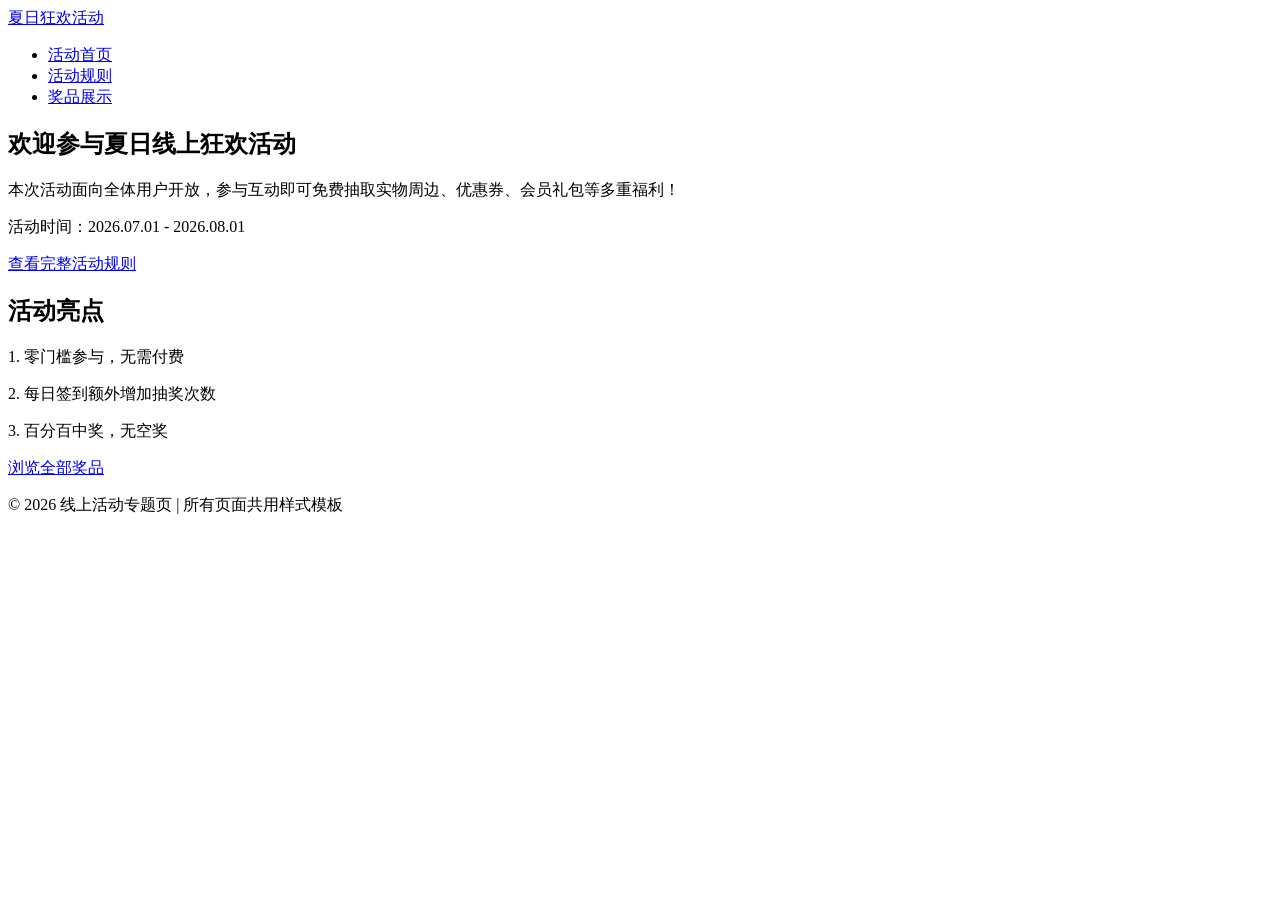
==== index.html @ 119185fd "Add files via upload" ====
<!DOCTYPE html>
<html lang="zh-CN">
<head>
    <meta charset="UTF-8">
    <!-- 移动端自适应 -->
    <meta name="viewport" content="width=device-width, initial-scale=1.0">
    <title>活动首页 - 线上主题活动</title>
    <!-- 引入公共样式 -->
    <link rel="stylesheet" href="./css/style.css">
</head>
<body>
    <!-- 导航栏（所有页面统一复制这段） -->
    <header>
        <div class="nav-wrap">
            <a href="index.html" class="logo">夏日狂欢活动</a>
            <ul class="nav-list">
                <li><a href="index.html" class="active">活动首页</a></li>
                <li><a href="page1.html">活动规则</a></li>
                <li><a href="page2.html">奖品展示</a></li>
            </ul>
        </div>
    </header>

    <!-- 首页主体内容 -->
    <main class="container">
        <div class="card">
            <h2>欢迎参与夏日线上狂欢活动</h2>
            <p>本次活动面向全体用户开放，参与互动即可免费抽取实物周边、优惠券、会员礼包等多重福利！</p>
            <p>活动时间：2026.07.01 - 2026.08.01</p>
            <a href="page1.html" class="btn">查看完整活动规则</a>
        </div>

        <div class="card">
            <h2>活动亮点</h2>
            <p>1. 零门槛参与，无需付费</p>
            <p>2. 每日签到额外增加抽奖次数</p>
            <p>3. 百分百中奖，无空奖</p>
            <a href="page2.html" class="btn">浏览全部奖品</a>
        </div>
    </main>

    <!-- 统一页脚 -->
    <footer>
        <p>© 2026 线上活动专题页 | 所有页面共用样式模板</p>
    </footer>
</body>
</html>
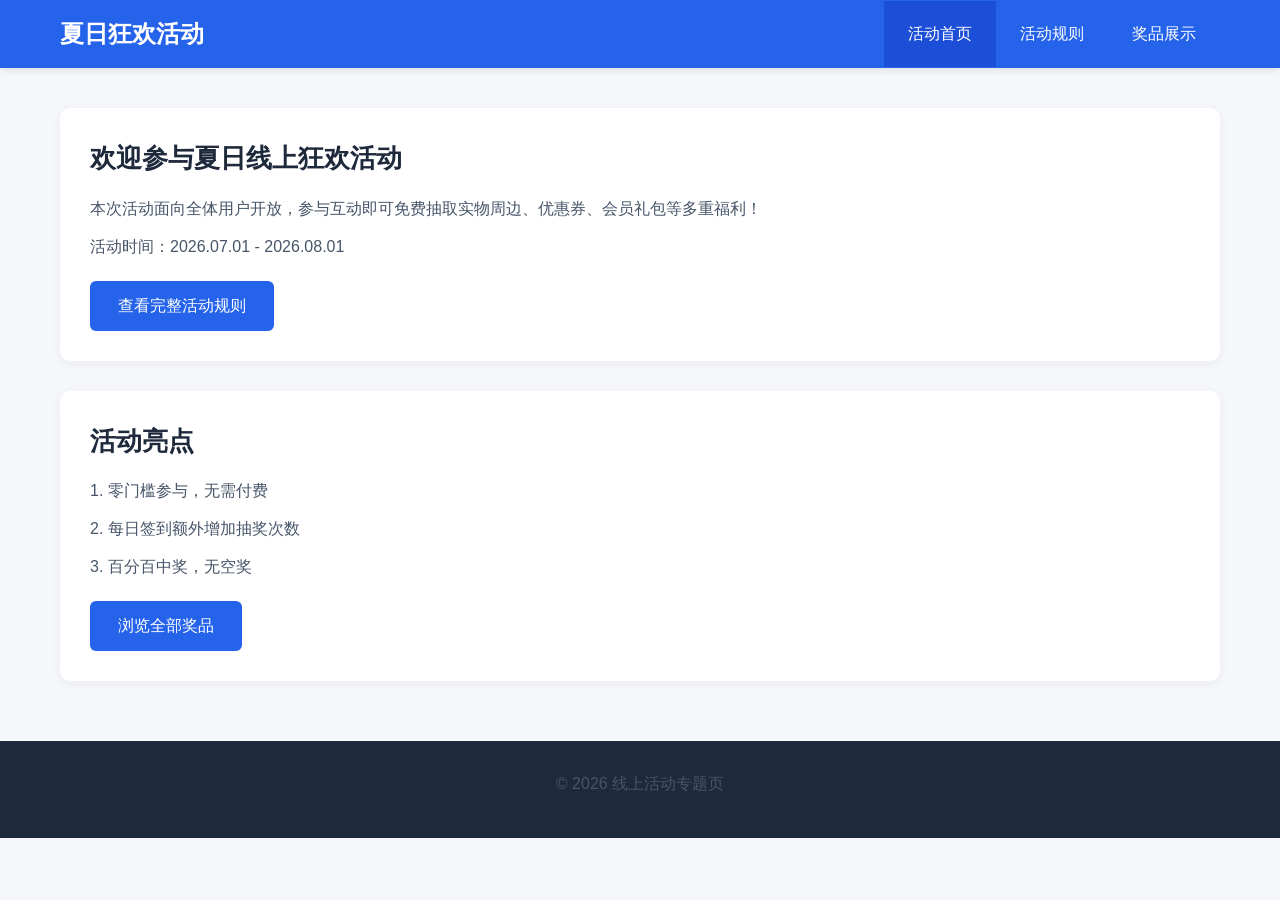
==== commit 9d2b0a0f: "Add files via upload" ====
--- a/index.html
+++ b/index.html
@@ -2,14 +2,102 @@
 <html lang="zh-CN">
 <head>
     <meta charset="UTF-8">
-    <!-- 移动端自适应 -->
     <meta name="viewport" content="width=device-width, initial-scale=1.0">
     <title>活动首页 - 线上主题活动</title>
-    <!-- 引入公共样式 -->
-    <link rel="stylesheet" href="./css/style.css">
+    <style>
+        * {
+            margin: 0;
+            padding: 0;
+            box-sizing: border-box;
+            font-family: "Microsoft YaHei", sans-serif;
+        }
+        body {
+            background-color: #f5f7fa;
+            color: #333;
+            line-height: 1.6;
+        }
+        header {
+            background: #2563eb;
+            box-shadow: 0 2px 8px rgba(0,0,0,0.1);
+            position: sticky;
+            top: 0;
+            z-index: 99;
+        }
+        .nav-wrap {
+            max-width: 1200px;
+            margin: 0 auto;
+            display: flex;
+            justify-content: space-between;
+            align-items: center;
+            padding: 0 20px;
+        }
+        .logo {
+            color: #fff;
+            font-size: 24px;
+            font-weight: bold;
+            padding: 15px 0;
+            text-decoration: none;
+        }
+        .nav-list {
+            display: flex;
+            list-style: none;
+        }
+        .nav-list li a {
+            display: block;
+            color: #fff;
+            text-decoration: none;
+            padding: 20px 24px;
+            font-size: 16px;
+            transition: background 0.3s;
+        }
+        .nav-list li a:hover, .nav-list li a.active {
+            background: #1d4ed8;
+        }
+        .container {
+            max-width: 1200px;
+            margin: 40px auto;
+            padding: 0 20px;
+        }
+        .card {
+            background: #fff;
+            border-radius: 10px;
+            padding: 30px;
+            box-shadow: 0 2px 12px rgba(0,0,0,0.05);
+            margin-bottom: 30px;
+        }
+        h2 {
+            color: #1e293b;
+            margin-bottom: 16px;
+            font-size: 26px;
+        }
+        p {
+            font-size: 16px;
+            margin-bottom: 12px;
+            color: #475569;
+        }
+        .btn {
+            display: inline-block;
+            padding: 12px 28px;
+            background: #2563eb;
+            color: #fff;
+            text-decoration: none;
+            border-radius: 6px;
+            margin-top: 10px;
+            transition: 0.3s;
+        }
+        .btn:hover {
+            background: #1d4ed8;
+        }
+        footer {
+            background: #1e293b;
+            color: #cbd5e1;
+            text-align: center;
+            padding: 30px 0;
+            margin-top: 60px;
+        }
+    </style>
 </head>
 <body>
-    <!-- 导航栏（所有页面统一复制这段） -->
     <header>
         <div class="nav-wrap">
             <a href="index.html" class="logo">夏日狂欢活动</a>
@@ -21,7 +109,6 @@
         </div>
     </header>
 
-    <!-- 首页主体内容 -->
     <main class="container">
         <div class="card">
             <h2>欢迎参与夏日线上狂欢活动</h2>
@@ -39,9 +126,8 @@
         </div>
     </main>
 
-    <!-- 统一页脚 -->
     <footer>
-        <p>© 2026 线上活动专题页 | 所有页面共用样式模板</p>
+        <p>© 2026 线上活动专题页</p>
     </footer>
 </body>
 </html>
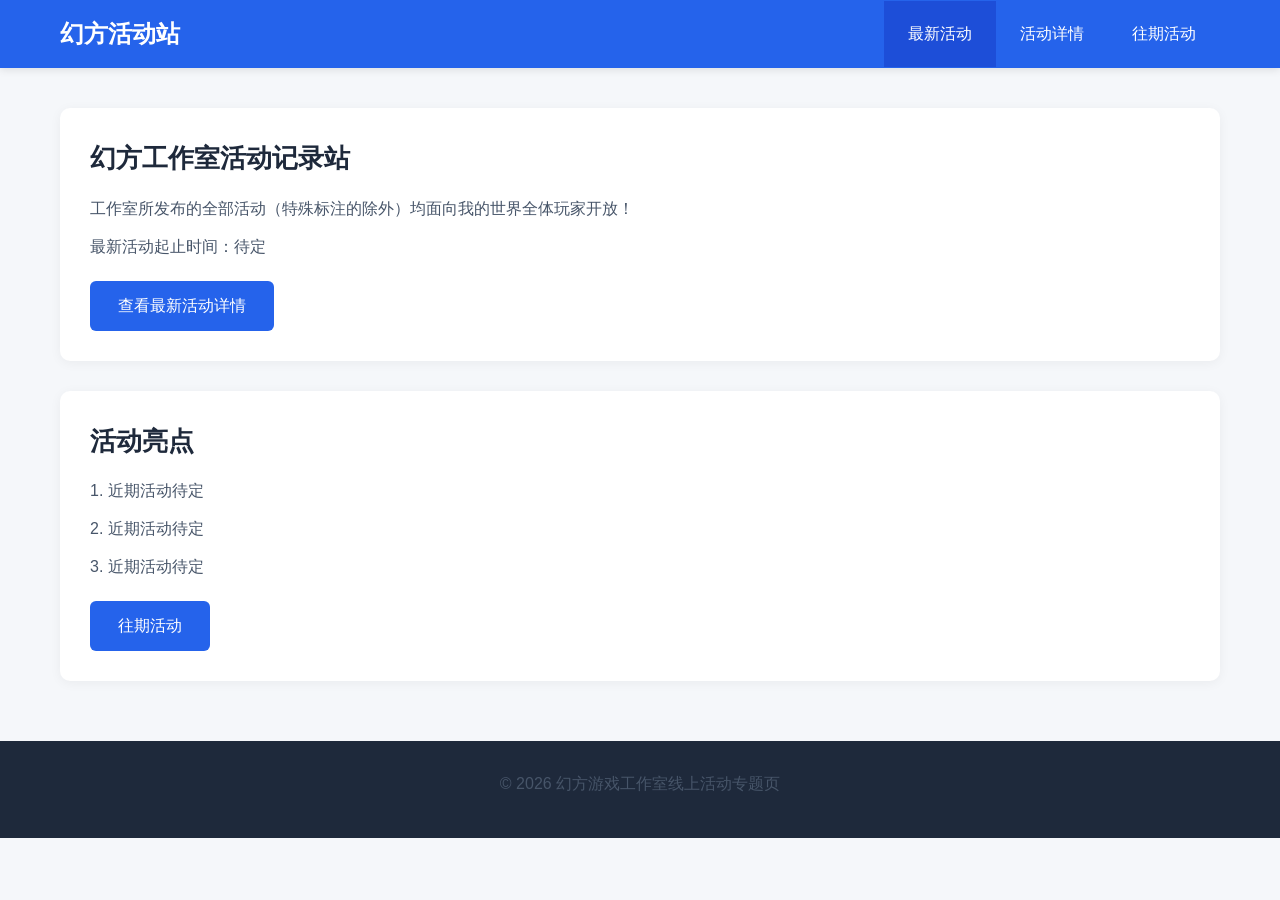
==== commit 123d8534: "Add files via upload" ====
--- a/index.html
+++ b/index.html
@@ -100,34 +100,34 @@
 <body>
     <header>
         <div class="nav-wrap">
-            <a href="index.html" class="logo">夏日狂欢活动</a>
+            <a href="index.html" class="logo">幻方活动站</a>
             <ul class="nav-list">
-                <li><a href="index.html" class="active">活动首页</a></li>
-                <li><a href="page1.html">活动规则</a></li>
-                <li><a href="page2.html">奖品展示</a></li>
+                <li><a href="index.html" class="active">最新活动</a></li>
+                <li><a href="page1.html">活动详情</a></li>
+                <li><a href="page2.html">往期活动</a></li>
             </ul>
         </div>
     </header>
 
     <main class="container">
         <div class="card">
-            <h2>欢迎参与夏日线上狂欢活动</h2>
-            <p>本次活动面向全体用户开放，参与互动即可免费抽取实物周边、优惠券、会员礼包等多重福利！</p>
-            <p>活动时间：2026.07.01 - 2026.08.01</p>
-            <a href="page1.html" class="btn">查看完整活动规则</a>
+            <h2>幻方工作室活动记录站</h2>
+            <p>工作室所发布的全部活动（特殊标注的除外）均面向我的世界全体玩家开放！</p>
+            <p>最新活动起止时间：待定</p>
+            <a href="page1.html" class="btn">查看最新活动详情</a>
         </div>
 
         <div class="card">
             <h2>活动亮点</h2>
-            <p>1. 零门槛参与，无需付费</p>
-            <p>2. 每日签到额外增加抽奖次数</p>
-            <p>3. 百分百中奖，无空奖</p>
-            <a href="page2.html" class="btn">浏览全部奖品</a>
+            <p>1. 近期活动待定</p>
+            <p>2. 近期活动待定</p>
+            <p>3. 近期活动待定</p>
+            <a href="page2.html" class="btn">往期活动</a>
         </div>
     </main>
 
     <footer>
-        <p>© 2026 线上活动专题页</p>
+        <p>© 2026 幻方游戏工作室线上活动专题页</p>
     </footer>
 </body>
 </html>
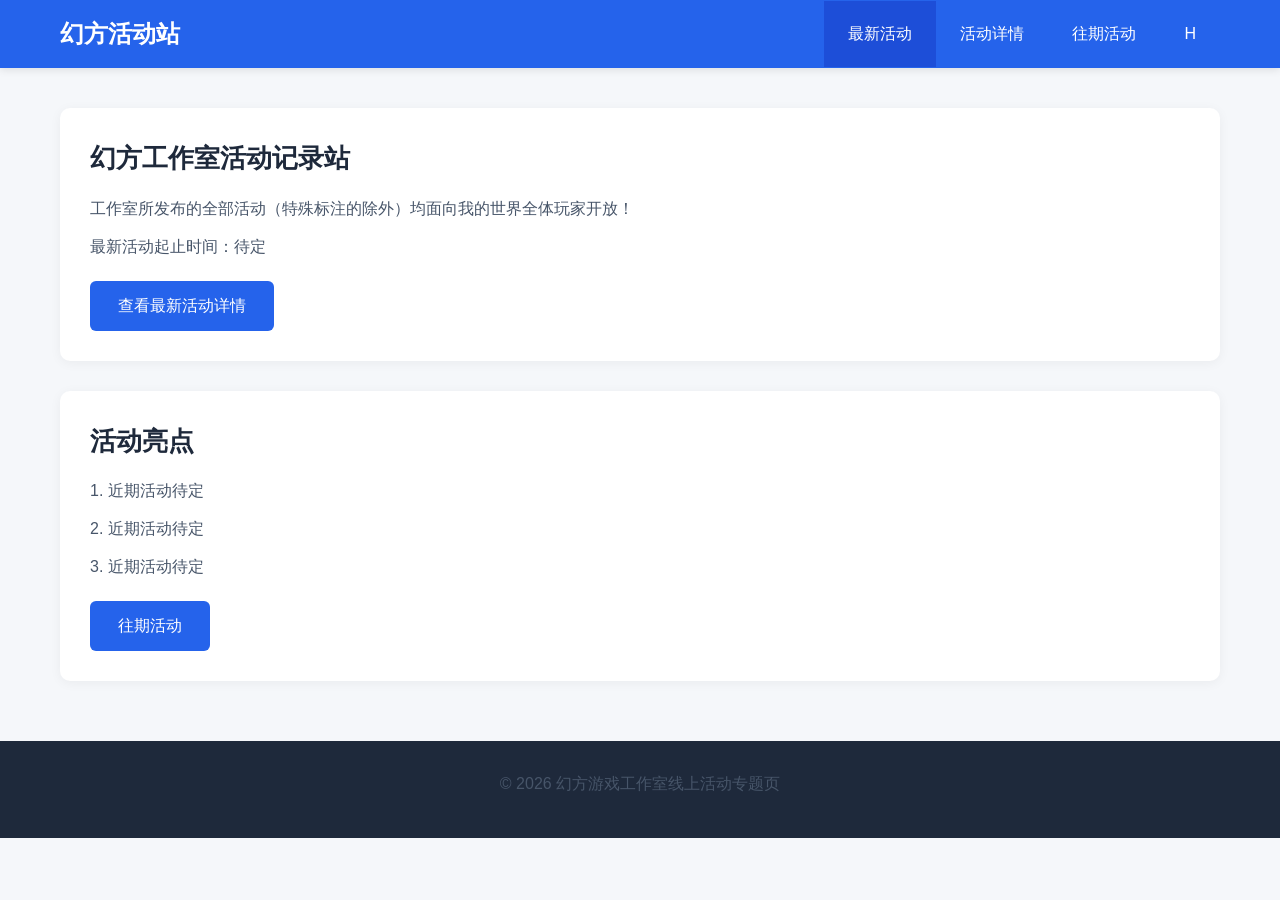
==== commit fef8de5c: "Add files via upload" ====
--- a/index.html
+++ b/index.html
@@ -3,7 +3,7 @@
 <head>
     <meta charset="UTF-8">
     <meta name="viewport" content="width=device-width, initial-scale=1.0">
-    <title>活动首页 - 线上主题活动</title>
+    <title>幻方线上活动官网</title>
     <style>
         * {
             margin: 0;
@@ -105,6 +105,7 @@
                 <li><a href="index.html" class="active">最新活动</a></li>
                 <li><a href="page1.html">活动详情</a></li>
                 <li><a href="page2.html">往期活动</a></li>
+                <li><a href="page3.html">H</a></li>
             </ul>
         </div>
     </header>
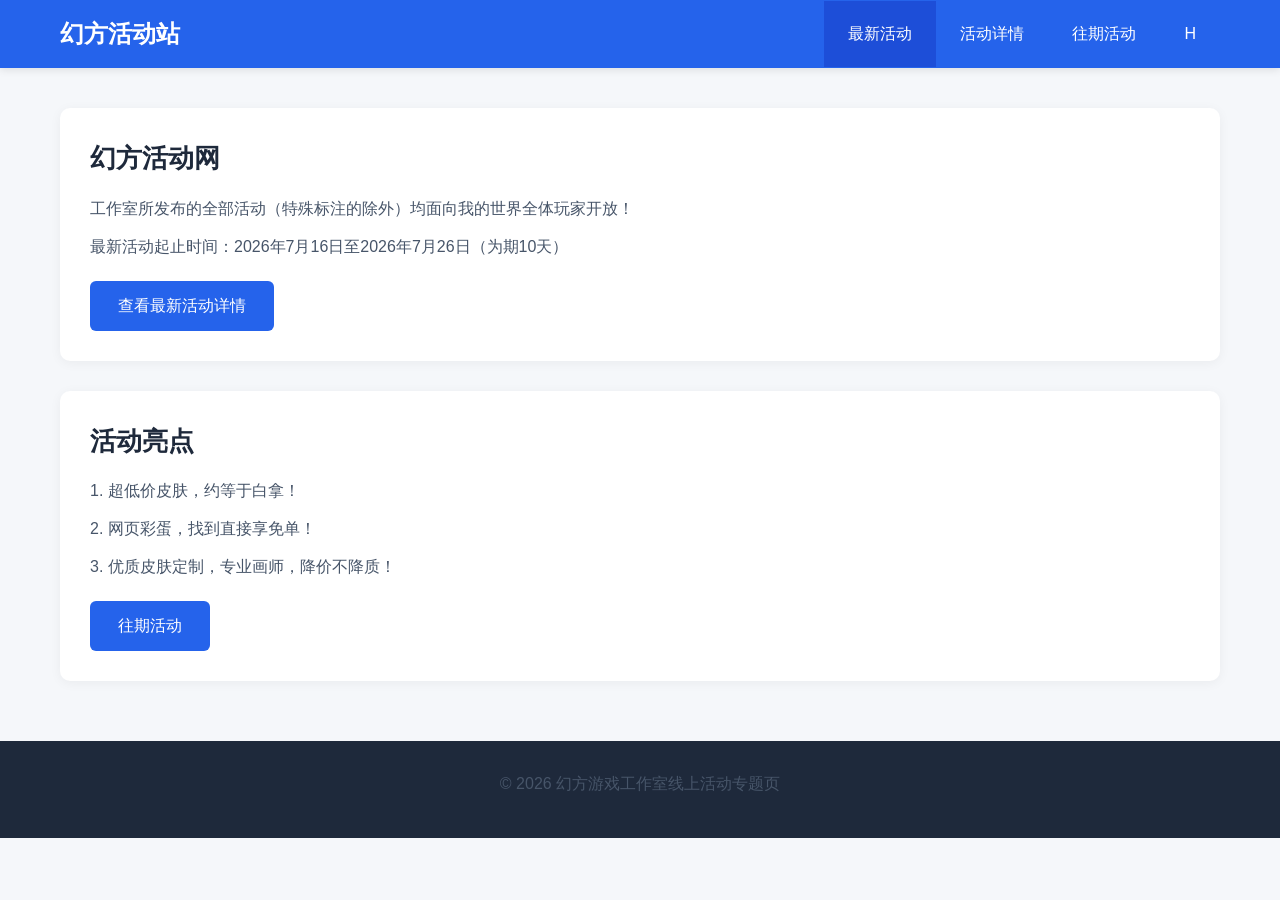
==== commit 3aa5fc8a: "Add files via upload" ====
--- a/index.html
+++ b/index.html
@@ -105,24 +105,24 @@
                 <li><a href="index.html" class="active">最新活动</a></li>
                 <li><a href="page1.html">活动详情</a></li>
                 <li><a href="page2.html">往期活动</a></li>
-                <li><a href="page3.html">H</a></li>
+                <li><a href="404.html">H</a></li>
             </ul>
         </div>
     </header>
 
     <main class="container">
         <div class="card">
-            <h2>幻方工作室活动记录站</h2>
+            <h2>幻方活动网</h2>
             <p>工作室所发布的全部活动（特殊标注的除外）均面向我的世界全体玩家开放！</p>
-            <p>最新活动起止时间：待定</p>
+            <p>最新活动起止时间：2026年7月16日至2026年7月26日（为期10天）</p>
             <a href="page1.html" class="btn">查看最新活动详情</a>
         </div>
 
         <div class="card">
             <h2>活动亮点</h2>
-            <p>1. 近期活动待定</p>
-            <p>2. 近期活动待定</p>
-            <p>3. 近期活动待定</p>
+            <p>1. 超低价皮肤，约等于白拿！</p>
+            <p>2. 网页彩蛋，找到直接享免单！</p>
+            <p>3. 优质皮肤定制，专业画师，降价不降质！</p>
             <a href="page2.html" class="btn">往期活动</a>
         </div>
     </main>
